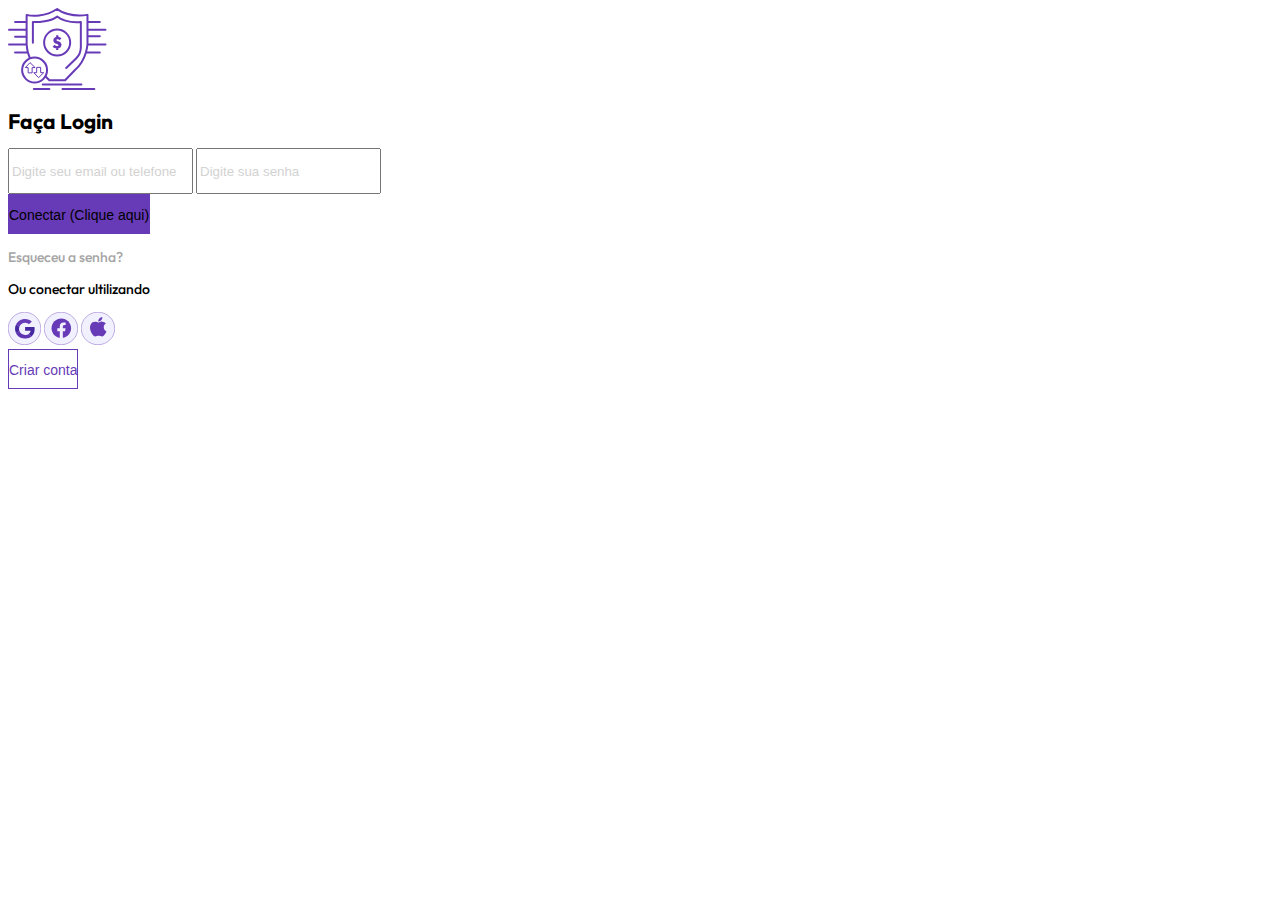
==== index.html @ 270e464f "first commit" ====
<!doctype html>
<html lang="pt-br">
<head>
	<meta charset="utf-8">
	<meta name="viewport" content="width=device-width, initial-scale=1.0, shrink-to-fit=no">
	<title>Fintech App</title>
	<link href="https://cdn.jsdelivr.net/npm/bootstrap@5.2.0-beta1/dist/css/bootstrap.min.css" rel="stylesheet"
		integrity="sha384-0evHe/X+R7YkIZDRvuzKMRqM+OrBnVFBL6DOitfPri4tjfHxaWutUpFmBp4vmVor" crossorigin="anonymous">
		<link href="./assets/css/createdClass.css" rel="stylesheet" type="text/css">
		<link href="./assets/css/editedClass.css" rel="stylesheet" type="text/css">
		<link href="./assets/css/createdVar.css" rel="stylesheet" type="text/css">
		<link href="./assets/css/fonts.css" rel="stylesheet" type="text/css">
</head>

<body>
	<div class="container-md h-100">
		<div class="row align-items-center h-100">
			<div class="col">

				<div class="row">
					<div class="col mt-4 mb-5">
						<img src="./assets/img/login/Logo.svg" alt="logo" class="mx-auto d-block">
					</div>
				</div>

				<div class="row">
					<div class="col">
						<h1 class="mb-4 fs-21 text-center">Faça Login</h1>
						<form>
						<input type="text" class="form-control mb-2" placeholder="Digite seu email ou telefone"
							aria-label="Username">
						<span class="input-text"></span>
						<input type="password" class="form-control mb-4" placeholder="Digite sua senha" aria-label="Password">
						<div class="d-grid gap-2">
							<button type="button" id="botao-conectar" class="btn btn-primary mb-3">Conectar (Clique aqui)</button>
						</div>
						</form>
					</div>
				</div>

				<div class="row">
					<div class="col mb-1">
						<p class="text-center"><a href="">Esqueceu a senha?</a></p>
					</div>
				</div>

				<div class="row">
					<div class="col mb-3">
						<p class="text-center">Ou conectar ultilizando</p>
						<div class="connect-container text-center">
							<img src="./assets/img/login/Google.svg" class="connectLogo me-2" alt="Google logo">
							<img src="./assets/img/login/Facebook.svg" class="connectLogo me-2" alt="Facebook Logo">
							<img src="./assets/img/login/Apple.svg" class="connectLogo" alt="Apple logo">
						</div>
					</div>
				</div>

				<div class=" row mb-5">
					<div class="col">
						<div class="d-grid gap-2">
							<button type="button" class="btn btn-outline-primary">Criar conta</button>
						</div>
					</div>
				</div>

			</div>
		</div>
	</div>

	<script src="https://cdn.jsdelivr.net/npm/bootstrap@5.2.0-beta1/dist/js/bootstrap.bundle.min.js"
		integrity="sha384-pprn3073KE6tl6bjs2QrFaJGz5/SUsLqktiwsUTF55Jfv3qYSDhgCecCxMW52nD2"
		crossorigin="anonymous"></script>
	<script src="./assets/js/main.js"></script>
</body>
</html>
---- assets/css/createdClass.css ----
/* Login */
a {
	text-decoration: none;
	color: #A5A5A5;
}

a:active, a:visited {
	color: var(--grey);
}
.container-md {
	max-width: 720px;
}

/* Dashboard  */

.alinhamento {
	margin: 0 auto;
	max-width: 720px;
}

.container-teste {
	background-color: var(--primary);
	max-height: 113px;
}

.fit {
	border-radius: 50% 50% 50% 50%;
	width: 71px;
	height: 50px;
}

.nav-img-size {
	width: 24px;
	height: 24px;
}

.fixado {
	position: fixed;
	bottom: 0;
	left: 0;
	right: 0;
	height: 60px;
	background-color: var(--primary);
}

.bandeira {
	height: 30px;
	width: 30px;
}

.headerAlign {
	padding:0 25px;
	max-width: 720px;
	margin: 0 auto;
}

.spacing {
	display: block;
	height: 74px;
}

.link-white {
	color: white;
}

.link-white:visited, .link-white:active {
	color: white;
}
/* Account */
.container-conta {
	background-color: var(--primary);
	max-height: 60px;
}
---- assets/css/editedClass.css ----
html,body {
	height: 100vh;
	font-family: 'Outfit', sans-serif;
	font-weight: 500;
	font-size: 14px;
	line-height: 18px;
}

/* Login */

.btn {
	padding: 11px 0;
	font-style: normal;
	font-weight: 500;
	font-size: 14px;
	line-height: 18px;
	height: 45px;
}

.btn-primary {
	background-color: var(--primary);
	border: 1px solid var(--primary);
	height: 40px;
}

.btn-primary:hover, .btn-primary:active, .btn-primary:focus {
	background-color: var(--primary);
	border: 1px solid var(--primary);
	box-shadow: none !important;
}

.btn-outline-primary {
	background-color: white;
	color: #673ab7;
	border: 1px solid var(--primary);
	height: 40px;
}

.btn-outline-primary:hover, .btn-outline-primary:active, .btn-outline-primary:focus {
	background-color: white;
	color: #673ab7;
	border: 1px solid var(--primary);
	box-shadow: none !important;
}

.form-control{
	height: 40px;
}

.form-control:focus {
  border: 1px solid var(--primary);
  box-shadow: 0 .125rem .25rem var(--primary);
}

.form-control::placeholder {
	color: var(--light-grey);
	opacity: 1;
}

/* Dashboard */
.mt-n1 {
  margin-top: -0.25rem !important;
} 

.mt-n2 {
  margin-top: -0.5rem !important;
} 

.mt-n4 {
  margin-top: -1.5rem !important;
} 

.mt-n5 {
  margin-top: -3rem !important;
} 


.btn-info {
	height: 40px;
	color: white;
}
.btn-info:hover, .btn-info:active, .btn-info:focus {
	box-shadow: none !important;

	color: white;
}
---- assets/css/createdVar.css ----
:root {
	--primary: #673ab7;
	--secondary: #F1F0FF;
	--light-grey: #D2D2D2;
	--grey: #A5A5A5;
}

/* Classes de variaveis */
.fw-500 {
	font-weight: 500;
}

.fs-7 {
	font-size: 7px;
	line-height: 9px;
}

.fs-10 {
	font-size: 10px;
	line-height: 13px;
}

.fs-12{
	font-size: 12px;
	line-height: 15px;
}

.fs-21 {
	font-size: 21px;
	line-height: 26px;
}

.pd-10-5 {
	padding: 0 10.5px;

}
.ps-25 {
	padding-left: 25px;
}
.main-bg {
	background-color: var(--primary);
}

.second-bg {
	background-color: var(--secondary);
}

.txt-white {
	color: white;
}

.txt-red {
	color: #FF3333;
}

.txt-green {
	color: #BFF205;
}

.txt-orange {
	color: #FF9800;
}

.txt-purple {
	color: var(--primary);
}

.txt-light-grey {
	color: #D2D2D2;
}

.txt-grey {
	color: #A5A5A5;
}
---- assets/css/fonts.css ----
@import url('https://fonts.googleapis.com/css2?family=Outfit:wght@300;400;600&display=swap');
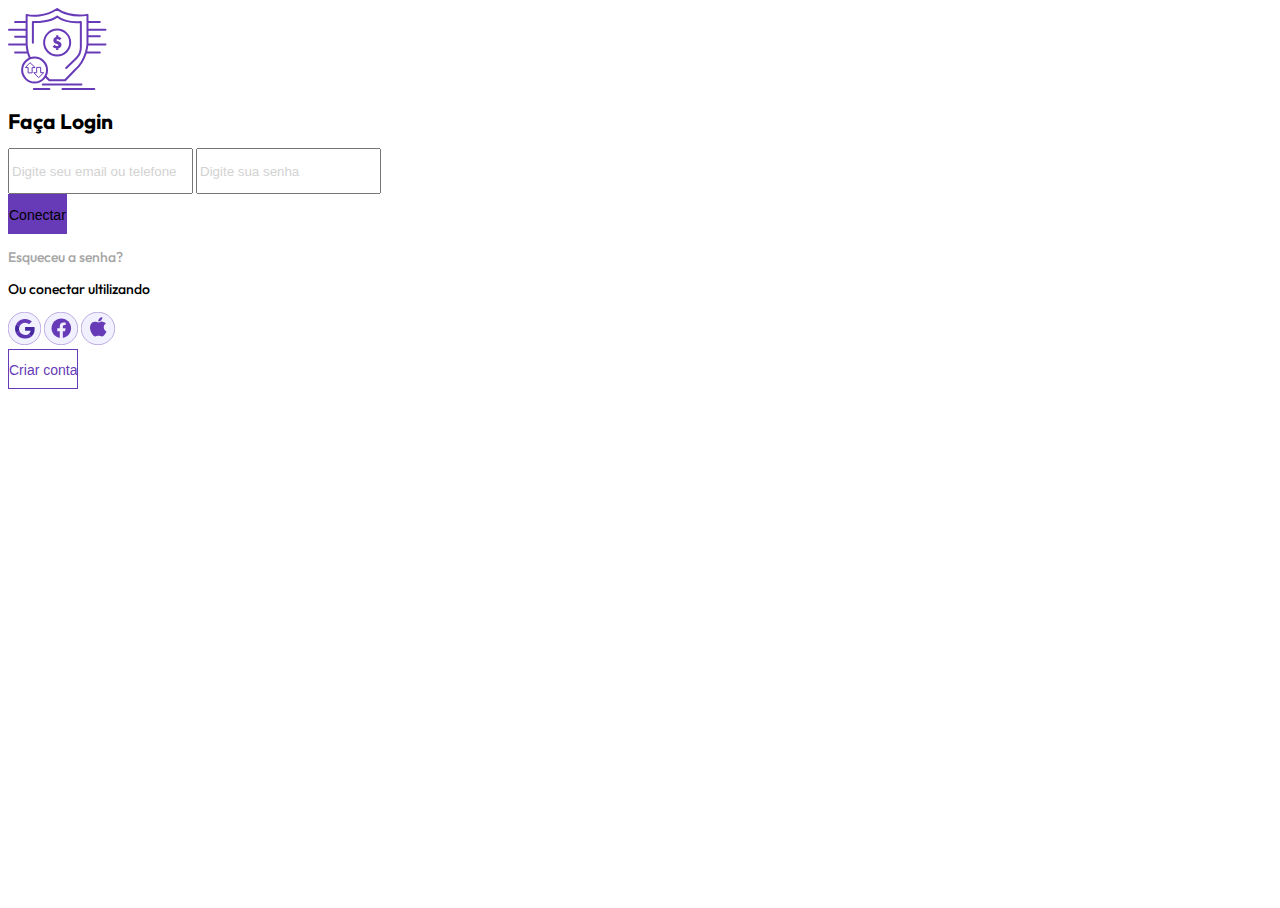
==== commit 56784fe9: "terminado a nav" ====
--- a/index.html
+++ b/index.html
@@ -32,7 +32,7 @@
 						<span class="input-text"></span>
 						<input type="password" class="form-control mb-4" placeholder="Digite sua senha" aria-label="Password">
 						<div class="d-grid gap-2">
-							<button type="button" id="botao-conectar" class="btn btn-primary mb-3">Conectar (Clique aqui)</button>
+							<button type="button" id="botao-conectar" class="btn btn-primary mb-3">Conectar</button>
 						</div>
 						</form>
 					</div>
--- a/assets/css/createdClass.css
+++ b/assets/css/createdClass.css
@@ -71,4 +71,22 @@
 .container-conta {
 	background-color: var(--primary);
 	max-height: 60px;
+}
+
+/* Register */
+
+.container-register {
+	background-color: var(--primary);
+	height: 60px;
+}
+
+.second-register {
+	height: 80px;
+	background-color: white;
+}
+
+input::-webkit-outer-spin-button,
+input::-webkit-inner-spin-button {
+  -webkit-appearance: none;
+  margin: 0;
 }